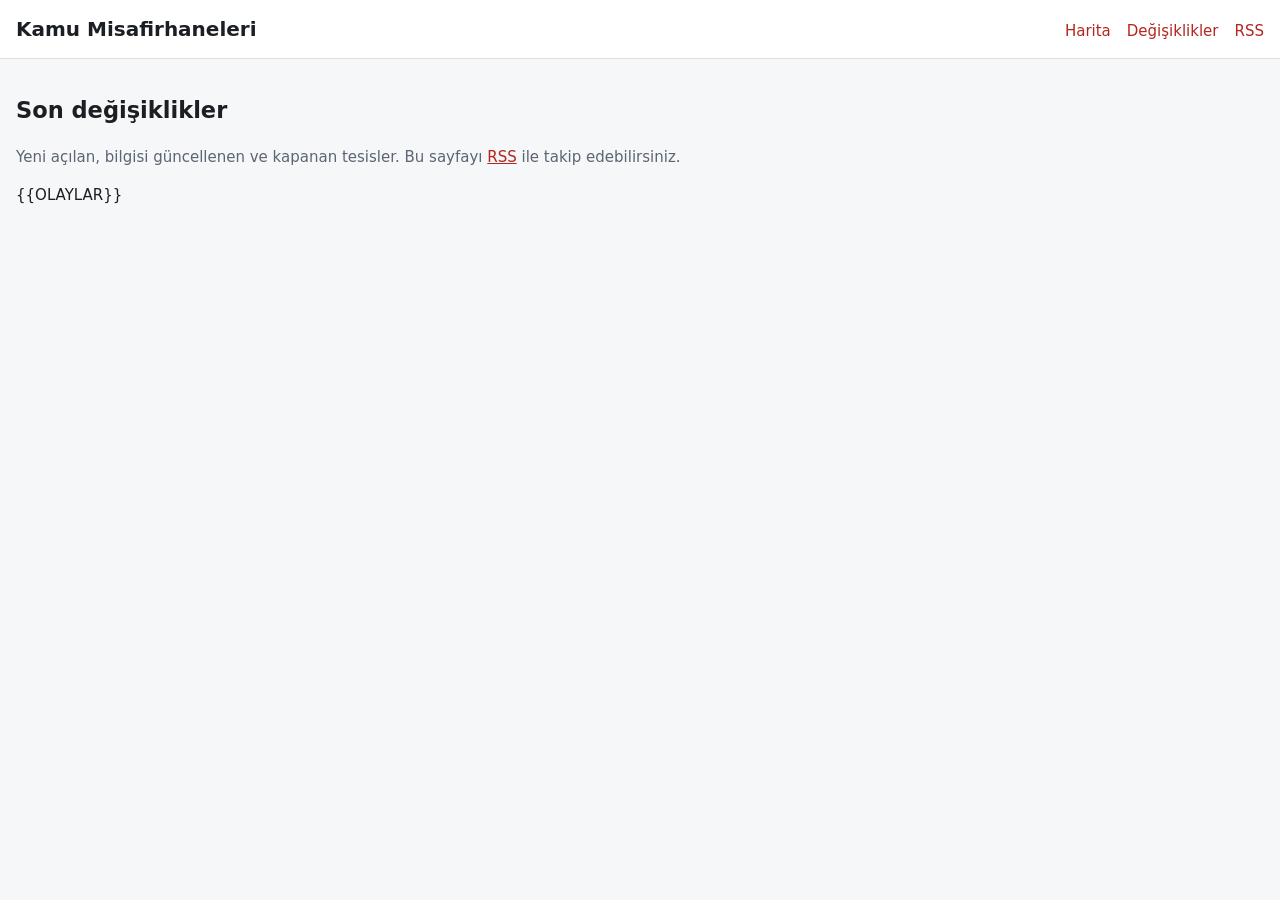
==== site/degisiklikler.html @ 1dfd4705 "Otomatik güncellenen site ve değişiklik yayını (1. aşama) Excel listesi ve MEB DHGM öğretmenevi list" ====
<!doctype html>
<html lang="tr">
<head>
<meta charset="utf-8">
<meta name="viewport" content="width=device-width,initial-scale=1">
<title>Değişiklikler – Kamu Misafirhaneleri</title>
<link rel="alternate" type="application/rss+xml" title="Değişiklikler" href="rss.xml">
<link rel="stylesheet" href="stil.css">
</head>
<body>
<header><div class="ic">
  <h1>Kamu Misafirhaneleri</h1>
  <nav><a href="./">Harita</a><a href="degisiklikler.html">Değişiklikler</a><a href="rss.xml">RSS</a></nav>
</div></header>
<main>
  <h2>Son değişiklikler</h2>
  <p class="soluk">Yeni açılan, bilgisi güncellenen ve kapanan tesisler. Bu sayfayı <a href="rss.xml">RSS</a> ile takip edebilirsiniz.</p>
{{OLAYLAR}}
</main>
</body>
</html>
---- site/stil.css ----
:root{--zemin:#f6f7f9;--kart:#fff;--metin:#1b1f24;--soluk:#5b6573;--cizgi:#dde1e6;--vurgu:#b3261e;--yeni:#1e7d3a;--guncel:#9a6700;--kapali:#b3261e;color-scheme:light}
@media (prefers-color-scheme:dark){:root{--zemin:#121417;--kart:#1b1e23;--metin:#e7e9ec;--soluk:#9aa3ad;--cizgi:#2c3138;--vurgu:#ff8a80;--yeni:#5fd17f;--guncel:#e3b341;--kapali:#ff8a80;color-scheme:dark}}
*{box-sizing:border-box}
body{margin:0;font:15px/1.5 system-ui,-apple-system,"Segoe UI",Roboto,sans-serif;background:var(--zemin);color:var(--metin)}
a{color:var(--vurgu)}
header{background:var(--kart);border-bottom:1px solid var(--cizgi);padding:14px 16px}
header .ic{max-width:1300px;margin:auto;display:flex;flex-wrap:wrap;gap:8px 24px;align-items:baseline;justify-content:space-between}
h1{font-size:20px;margin:0}
nav a{margin-left:16px;text-decoration:none;font-weight:500}
nav a:first-child{margin-left:0}
main{max-width:1300px;margin:auto;padding:16px}
.soluk{color:var(--soluk)}
.ozet{display:flex;flex-wrap:wrap;gap:12px;margin-bottom:12px}
.ozet div{background:var(--kart);border:1px solid var(--cizgi);border-radius:8px;padding:8px 14px}
.ozet b{font-size:20px;display:block}
.filtre{display:flex;flex-wrap:wrap;gap:8px;margin-bottom:12px}
.filtre input,.filtre select{font:inherit;padding:8px 10px;border:1px solid var(--cizgi);border-radius:6px;background:var(--kart);color:var(--metin);min-width:0;flex:1 1 180px}
.duzen{display:grid;grid-template-columns:minmax(0,3fr) minmax(0,2fr);gap:12px}
#harita{height:calc(100vh - 260px);min-height:420px;border-radius:8px;border:1px solid var(--cizgi)}
#liste{height:calc(100vh - 260px);min-height:420px;overflow:auto;background:var(--kart);border:1px solid var(--cizgi);border-radius:8px}
.tesis{padding:10px 14px;border-bottom:1px solid var(--cizgi);cursor:pointer}
.tesis:hover{background:var(--zemin)}
.tesis h3{font-size:15px;margin:0 0 2px}
.tesis p{margin:0;font-size:13px}
@media (max-width:800px){.duzen{grid-template-columns:1fr}#harita{height:55vh;min-height:300px}#liste{height:auto;max-height:70vh}nav a{margin-left:10px}}
.olay{background:var(--kart);border:1px solid var(--cizgi);border-radius:8px;padding:12px 16px;margin-bottom:10px}
.olay h3{margin:6px 0 2px;font-size:16px}.olay p{margin:0}
.olay-ust{display:flex;justify-content:space-between;gap:8px;flex-wrap:wrap;font-size:13px}
.rozet{font-weight:600}.rozet-yeni{color:var(--yeni)}.rozet-guncellendi{color:var(--guncel)}.rozet-kapandi{color:var(--kapali)}
.farklar{margin:6px 0 0;padding-left:18px;font-size:14px}del{color:var(--kapali)}ins{color:var(--yeni);text-decoration:none}
footer{max-width:1300px;margin:auto;padding:8px 16px 24px;font-size:13px;color:var(--soluk)}
.leaflet-popup-content{font:13px/1.45 system-ui,sans-serif}
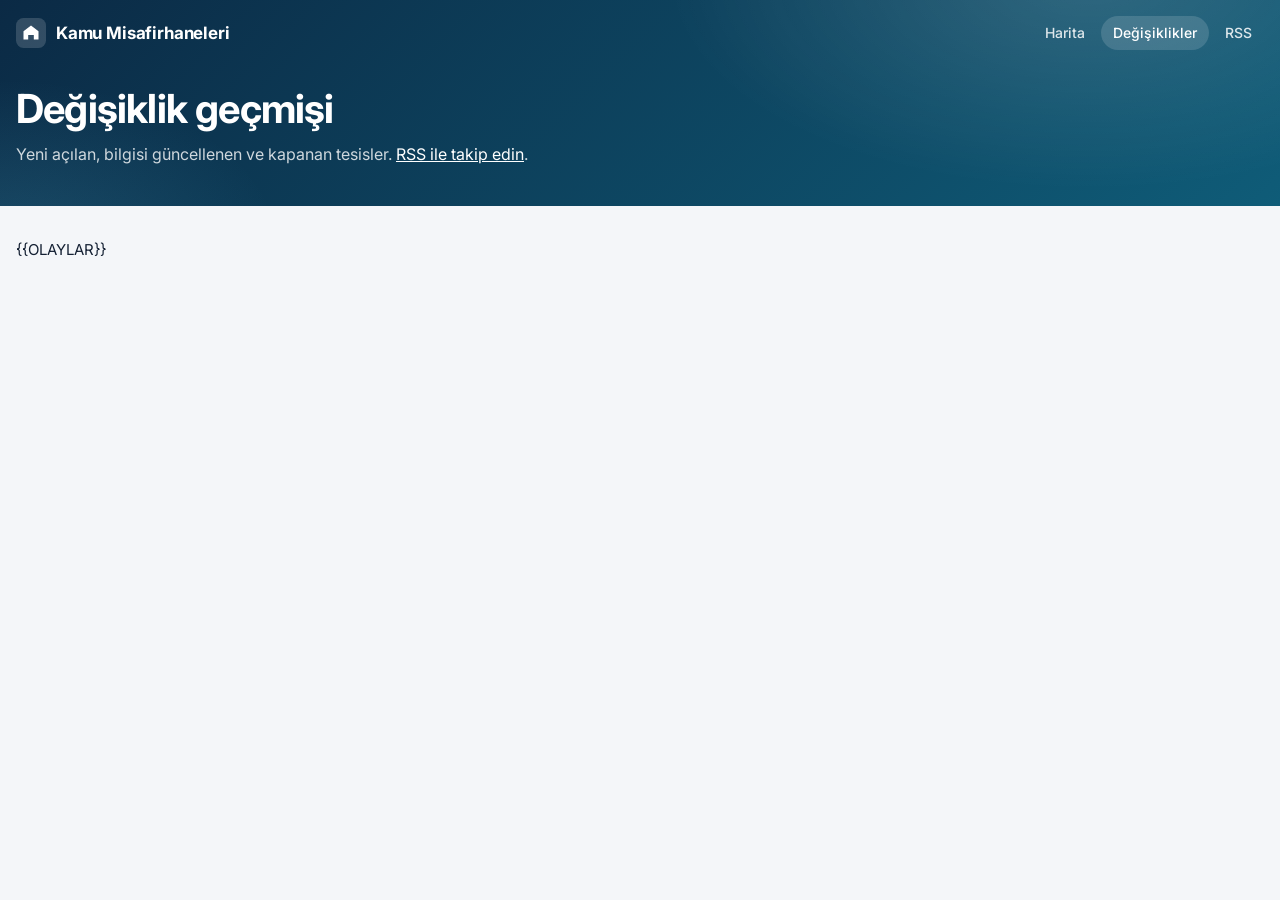
==== commit 73971457: "Site tasarımını yenile, MEB iç içe tablo ayrıştırmasını düzelt - Hero başlık, öne çıkan arama paneli" ====
--- a/site/degisiklikler.html
+++ b/site/degisiklikler.html
@@ -4,17 +4,29 @@
 <meta charset="utf-8">
 <meta name="viewport" content="width=device-width,initial-scale=1">
 <title>Değişiklikler – Kamu Misafirhaneleri</title>
+<meta name="theme-color" content="#0b2a45">
+<link rel="icon" href="data:image/svg+xml,%3Csvg xmlns='http://www.w3.org/2000/svg' viewBox='0 0 32 32'%3E%3Crect width='32' height='32' rx='8' fill='%230f5c78'/%3E%3Cpath d='M8 23V14l8-6 8 6v9h-5v-5h-6v5z' fill='%23fff'/%3E%3C/svg%3E">
 <link rel="alternate" type="application/rss+xml" title="Değişiklikler" href="rss.xml">
+<link rel="preconnect" href="https://fonts.googleapis.com">
+<link rel="preconnect" href="https://fonts.gstatic.com" crossorigin>
+<link rel="stylesheet" href="https://fonts.googleapis.com/css2?family=Inter:wght@400;500;600;700&display=swap">
 <link rel="stylesheet" href="stil.css">
 </head>
 <body>
-<header><div class="ic">
-  <h1>Kamu Misafirhaneleri</h1>
-  <nav><a href="./">Harita</a><a href="degisiklikler.html">Değişiklikler</a><a href="rss.xml">RSS</a></nav>
-</div></header>
-<main>
-  <h2>Son değişiklikler</h2>
-  <p class="soluk">Yeni açılan, bilgisi güncellenen ve kapanan tesisler. Bu sayfayı <a href="rss.xml">RSS</a> ile takip edebilirsiniz.</p>
+<header class="ust">
+  <div class="kap menu">
+    <a class="logo" href="./">
+      <svg viewBox="0 0 32 32" aria-hidden="true"><rect width="32" height="32" rx="8" fill="rgba(255,255,255,.16)"/><path d="M8 23V14l8-6 8 6v9h-5v-5h-6v5z" fill="#fff"/></svg>
+      Kamu Misafirhaneleri
+    </a>
+    <nav><a href="./">Harita</a><a href="degisiklikler.html" aria-current="page">Değişiklikler</a><a href="rss.xml">RSS</a></nav>
+  </div>
+  <div class="kap hero hero-kucuk">
+    <h1>Değişiklik geçmişi</h1>
+    <p>Yeni açılan, bilgisi güncellenen ve kapanan tesisler. <a href="rss.xml" style="color:#fff">RSS ile takip edin</a>.</p>
+  </div>
+</header>
+<main class="kap bolum">
 {{OLAYLAR}}
 </main>
 </body>
--- a/site/stil.css
+++ b/site/stil.css
@@ -1,32 +1,216 @@
-:root{--zemin:#f6f7f9;--kart:#fff;--metin:#1b1f24;--soluk:#5b6573;--cizgi:#dde1e6;--vurgu:#b3261e;--yeni:#1e7d3a;--guncel:#9a6700;--kapali:#b3261e;color-scheme:light}
-@media (prefers-color-scheme:dark){:root{--zemin:#121417;--kart:#1b1e23;--metin:#e7e9ec;--soluk:#9aa3ad;--cizgi:#2c3138;--vurgu:#ff8a80;--yeni:#5fd17f;--guncel:#e3b341;--kapali:#ff8a80;color-scheme:dark}}
-*{box-sizing:border-box}
-body{margin:0;font:15px/1.5 system-ui,-apple-system,"Segoe UI",Roboto,sans-serif;background:var(--zemin);color:var(--metin)}
-a{color:var(--vurgu)}
-header{background:var(--kart);border-bottom:1px solid var(--cizgi);padding:14px 16px}
-header .ic{max-width:1300px;margin:auto;display:flex;flex-wrap:wrap;gap:8px 24px;align-items:baseline;justify-content:space-between}
-h1{font-size:20px;margin:0}
-nav a{margin-left:16px;text-decoration:none;font-weight:500}
-nav a:first-child{margin-left:0}
-main{max-width:1300px;margin:auto;padding:16px}
-.soluk{color:var(--soluk)}
-.ozet{display:flex;flex-wrap:wrap;gap:12px;margin-bottom:12px}
-.ozet div{background:var(--kart);border:1px solid var(--cizgi);border-radius:8px;padding:8px 14px}
-.ozet b{font-size:20px;display:block}
-.filtre{display:flex;flex-wrap:wrap;gap:8px;margin-bottom:12px}
-.filtre input,.filtre select{font:inherit;padding:8px 10px;border:1px solid var(--cizgi);border-radius:6px;background:var(--kart);color:var(--metin);min-width:0;flex:1 1 180px}
-.duzen{display:grid;grid-template-columns:minmax(0,3fr) minmax(0,2fr);gap:12px}
-#harita{height:calc(100vh - 260px);min-height:420px;border-radius:8px;border:1px solid var(--cizgi)}
-#liste{height:calc(100vh - 260px);min-height:420px;overflow:auto;background:var(--kart);border:1px solid var(--cizgi);border-radius:8px}
-.tesis{padding:10px 14px;border-bottom:1px solid var(--cizgi);cursor:pointer}
-.tesis:hover{background:var(--zemin)}
-.tesis h3{font-size:15px;margin:0 0 2px}
-.tesis p{margin:0;font-size:13px}
-@media (max-width:800px){.duzen{grid-template-columns:1fr}#harita{height:55vh;min-height:300px}#liste{height:auto;max-height:70vh}nav a{margin-left:10px}}
-.olay{background:var(--kart);border:1px solid var(--cizgi);border-radius:8px;padding:12px 16px;margin-bottom:10px}
-.olay h3{margin:6px 0 2px;font-size:16px}.olay p{margin:0}
-.olay-ust{display:flex;justify-content:space-between;gap:8px;flex-wrap:wrap;font-size:13px}
-.rozet{font-weight:600}.rozet-yeni{color:var(--yeni)}.rozet-guncellendi{color:var(--guncel)}.rozet-kapandi{color:var(--kapali)}
-.farklar{margin:6px 0 0;padding-left:18px;font-size:14px}del{color:var(--kapali)}ins{color:var(--yeni);text-decoration:none}
-footer{max-width:1300px;margin:auto;padding:8px 16px 24px;font-size:13px;color:var(--soluk)}
-.leaflet-popup-content{font:13px/1.45 system-ui,sans-serif}
+:root {
+  --zemin: #f4f6f9;
+  --kart: #ffffff;
+  --metin: #142033;
+  --soluk: #5d6b80;
+  --cizgi: #e3e8ef;
+  --vurgu: #0f5c78;
+  --vurgu-acik: #e3f1f6;
+  --hero-1: #0b2a45;
+  --hero-2: #0f5c78;
+  --yeni: #15803d;
+  --guncel: #b45309;
+  --kapali: #c2410c;
+  --golge: 0 1px 2px rgba(16, 32, 51, .06), 0 4px 16px rgba(16, 32, 51, .06);
+  --yaricap: 14px;
+  color-scheme: light;
+}
+@media (prefers-color-scheme: dark) {
+  :root {
+    --zemin: #0d1219;
+    --kart: #151c26;
+    --metin: #e6ebf2;
+    --soluk: #93a1b5;
+    --cizgi: #243041;
+    --vurgu: #5cc3e4;
+    --vurgu-acik: #13303d;
+    --hero-1: #08131f;
+    --hero-2: #0c3a4d;
+    --yeni: #4ade80;
+    --guncel: #fbbf24;
+    --kapali: #fb923c;
+    --golge: 0 1px 2px rgba(0, 0, 0, .3), 0 4px 16px rgba(0, 0, 0, .25);
+    color-scheme: dark;
+  }
+}
+
+* { box-sizing: border-box; }
+html { -webkit-text-size-adjust: 100%; }
+body {
+  margin: 0;
+  font: 15px/1.55 "Inter", system-ui, -apple-system, "Segoe UI", Roboto, sans-serif;
+  background: var(--zemin);
+  color: var(--metin);
+}
+a { color: var(--vurgu); }
+.kap { max-width: 1320px; margin: 0 auto; padding: 0 16px; }
+.soluk { color: var(--soluk); }
+
+/* Üst şerit */
+.ust {
+  background: linear-gradient(135deg, var(--hero-1), var(--hero-2));
+  color: #fff;
+  position: relative;
+  overflow: hidden;
+}
+.ust::after {
+  content: "";
+  position: absolute; inset: 0;
+  background: radial-gradient(600px 300px at 85% -10%, rgba(255,255,255,.14), transparent 70%),
+              radial-gradient(400px 240px at 0% 120%, rgba(92,195,228,.18), transparent 70%);
+  pointer-events: none;
+}
+.ust > * { position: relative; z-index: 1; }
+.menu { display: flex; align-items: center; justify-content: space-between; gap: 16px; padding-top: 16px; padding-bottom: 16px; }
+.logo { display: flex; align-items: center; gap: 10px; color: #fff; text-decoration: none; font-weight: 700; font-size: 17px; letter-spacing: -.01em; }
+.logo svg { width: 30px; height: 30px; flex: none; }
+.menu nav { display: flex; gap: 4px; flex-wrap: wrap; }
+.menu nav a {
+  color: rgba(255,255,255,.85); text-decoration: none; font-weight: 500; font-size: 14px;
+  padding: 6px 12px; border-radius: 999px;
+}
+.menu nav a:hover, .menu nav a[aria-current] { background: rgba(255,255,255,.14); color: #fff; }
+
+.hero { padding-top: 20px; padding-bottom: 92px; }
+.hero h1 { font-size: clamp(26px, 4vw, 40px); line-height: 1.15; margin: 0 0 10px; letter-spacing: -.02em; max-width: 760px; }
+.hero p { margin: 0; max-width: 640px; color: rgba(255,255,255,.8); font-size: 16px; }
+.hero-kucuk { padding-bottom: 40px; }
+
+/* Arama kutusu (hero'nun üstüne biner) */
+.panel {
+  margin-top: -64px;
+  background: var(--kart);
+  border: 1px solid var(--cizgi);
+  border-radius: var(--yaricap);
+  box-shadow: var(--golge);
+  padding: 16px;
+  position: relative; z-index: 2;
+}
+.arama { display: flex; gap: 10px; flex-wrap: wrap; }
+.arama label { position: relative; flex: 3 1 260px; }
+.arama label svg { position: absolute; left: 12px; top: 50%; transform: translateY(-50%); width: 18px; height: 18px; color: var(--soluk); }
+.arama input, .arama select {
+  font: inherit; width: 100%;
+  padding: 11px 12px; border: 1px solid var(--cizgi); border-radius: 10px;
+  background: var(--zemin); color: var(--metin);
+}
+.arama input { padding-left: 38px; }
+.arama select { flex: 1 1 180px; width: auto; }
+.arama input:focus, .arama select:focus { outline: 2px solid var(--vurgu); outline-offset: 1px; border-color: transparent; }
+
+.cipler { display: flex; gap: 8px; flex-wrap: wrap; margin-top: 12px; }
+.cip {
+  display: inline-flex; align-items: center; gap: 7px;
+  font: inherit; font-size: 13px; font-weight: 500;
+  padding: 6px 12px; border-radius: 999px;
+  border: 1px solid var(--cizgi); background: var(--kart); color: var(--metin); cursor: pointer;
+}
+.cip i { width: 9px; height: 9px; border-radius: 50%; background: var(--renk); flex: none; }
+.cip b { font-weight: 600; color: var(--soluk); }
+.cip[aria-pressed="true"] { background: var(--renk); border-color: var(--renk); color: #fff; }
+.cip[aria-pressed="true"] i { background: #fff; }
+.cip[aria-pressed="true"] b { color: rgba(255,255,255,.85); }
+
+/* İstatistik */
+.istat { display: grid; grid-template-columns: repeat(4, minmax(0, 1fr)); gap: 12px; margin: 16px 0; }
+.istat div { background: var(--kart); border: 1px solid var(--cizgi); border-radius: var(--yaricap); padding: 12px 16px; }
+.istat b { display: block; font-size: 24px; letter-spacing: -.02em; line-height: 1.2; }
+.istat span { font-size: 13px; color: var(--soluk); }
+
+/* Harita + liste */
+.sekme { display: none; }
+.duzen { display: grid; grid-template-columns: minmax(0, 1fr) 400px; gap: 16px; }
+.harita-kap, .liste-kap {
+  background: var(--kart); border: 1px solid var(--cizgi); border-radius: var(--yaricap);
+  box-shadow: var(--golge); overflow: hidden;
+  height: calc(100vh - 140px); min-height: 520px; max-height: 860px;
+}
+#harita { width: 100%; height: 100%; background: var(--zemin); }
+.liste-kap { display: flex; flex-direction: column; }
+.liste-ust { padding: 12px 16px; border-bottom: 1px solid var(--cizgi); font-size: 13px; color: var(--soluk); display: flex; justify-content: space-between; }
+#liste { overflow: auto; flex: 1; }
+.tesis {
+  display: block; width: 100%; text-align: left; font: inherit; color: inherit; background: none; border: 0;
+  padding: 14px 16px 14px 20px; border-bottom: 1px solid var(--cizgi); cursor: pointer; position: relative;
+}
+.tesis::before { content: ""; position: absolute; left: 0; top: 14px; bottom: 14px; width: 4px; border-radius: 0 4px 4px 0; background: var(--renk); }
+.tesis:hover, .tesis:focus-visible { background: var(--vurgu-acik); outline: none; }
+.tesis h3 { font-size: 15px; margin: 0 0 3px; line-height: 1.35; }
+.tesis .yer { font-size: 13px; color: var(--soluk); margin: 0; }
+.tesis .alt { display: flex; gap: 8px; flex-wrap: wrap; margin-top: 8px; align-items: center; }
+.etiket { font-size: 12px; font-weight: 500; padding: 2px 8px; border-radius: 6px; background: var(--zemin); color: var(--soluk); }
+.tel { font-size: 13px; font-weight: 600; color: var(--vurgu); text-decoration: none; display: inline-flex; gap: 5px; align-items: center; }
+.tel svg { width: 14px; height: 14px; }
+.bos { padding: 40px 20px; text-align: center; color: var(--soluk); }
+
+/* Son değişiklikler kutusu */
+.bolum { margin: 32px 0; }
+.bolum-baslik { display: flex; align-items: baseline; justify-content: space-between; gap: 12px; margin-bottom: 12px; }
+.bolum-baslik h2 { margin: 0; font-size: 20px; letter-spacing: -.01em; }
+
+/* Değişiklik zaman çizelgesi */
+.zaman { position: relative; padding-left: 28px; }
+.zaman::before { content: ""; position: absolute; left: 8px; top: 6px; bottom: 6px; width: 2px; background: var(--cizgi); }
+.olay {
+  position: relative; background: var(--kart); border: 1px solid var(--cizgi); border-radius: var(--yaricap);
+  padding: 14px 18px; margin-bottom: 12px; box-shadow: var(--golge);
+}
+.olay::before {
+  content: ""; position: absolute; left: -26px; top: 18px; width: 12px; height: 12px; border-radius: 50%;
+  background: var(--kart); border: 3px solid var(--renk);
+}
+.olay-yeni { --renk: var(--yeni); }
+.olay-guncellendi { --renk: var(--guncel); }
+.olay-kapandi { --renk: var(--kapali); }
+.olay h3 { margin: 6px 0 2px; font-size: 16px; }
+.olay p { margin: 0; font-size: 14px; }
+.olay-ust { display: flex; justify-content: space-between; gap: 8px; flex-wrap: wrap; font-size: 13px; color: var(--soluk); }
+.rozet { font-weight: 600; font-size: 12px; padding: 2px 9px; border-radius: 999px; color: var(--renk); background: color-mix(in srgb, var(--renk) 12%, transparent); }
+.farklar { margin: 8px 0 0; padding: 0; list-style: none; font-size: 14px; display: grid; gap: 4px; }
+del { color: var(--kapali); }
+ins { color: var(--yeni); text-decoration: none; font-weight: 500; }
+.bos-kart { background: var(--kart); border: 1px dashed var(--cizgi); border-radius: var(--yaricap); padding: 28px; text-align: center; color: var(--soluk); }
+
+/* Alt bilgi */
+.alt-bilgi { border-top: 1px solid var(--cizgi); margin-top: 40px; padding: 28px 0 40px; font-size: 13px; color: var(--soluk); }
+.alt-bilgi .kap { display: grid; grid-template-columns: 2fr 1fr; gap: 24px; }
+.alt-bilgi h4 { margin: 0 0 8px; font-size: 13px; color: var(--metin); }
+.alt-bilgi ul { list-style: none; margin: 0; padding: 0; display: grid; gap: 4px; }
+.alt-bilgi p { margin: 0 0 8px; }
+
+/* Harita işaretleri */
+.isaret {
+  width: 26px; height: 26px; border-radius: 50% 50% 50% 0; transform: rotate(-45deg);
+  background: var(--renk); border: 2px solid #fff; box-shadow: 0 2px 6px rgba(0,0,0,.35);
+}
+.isaret::after { content: ""; position: absolute; left: 50%; top: 50%; width: 8px; height: 8px; margin: -4px 0 0 -4px; border-radius: 50%; background: #fff; }
+.kume {
+  display: grid; place-items: center; border-radius: 50%; color: #fff; font-weight: 700; font-size: 13px;
+  background: var(--vurgu); box-shadow: 0 0 0 6px color-mix(in srgb, var(--vurgu) 28%, transparent), 0 2px 8px rgba(0,0,0,.3);
+}
+.leaflet-container { font: inherit; }
+.leaflet-popup-content-wrapper { border-radius: 12px; background: var(--kart); color: var(--metin); box-shadow: var(--golge); }
+.leaflet-popup-tip { background: var(--kart); }
+.leaflet-popup-content { margin: 14px 16px; font-size: 13px; line-height: 1.5; min-width: 220px; }
+.leaflet-popup-content h3 { margin: 0 0 4px; font-size: 15px; }
+.leaflet-popup-content .bakanlik { display: inline-flex; align-items: center; gap: 6px; font-weight: 500; margin-bottom: 6px; }
+.leaflet-popup-content .bakanlik i { width: 8px; height: 8px; border-radius: 50%; background: var(--renk); }
+.leaflet-popup-content p { margin: 2px 0; }
+.leaflet-popup-content .not { font-size: 12px; color: var(--soluk); margin-top: 6px; }
+.leaflet-control-zoom a { background: var(--kart) !important; color: var(--metin) !important; border-color: var(--cizgi) !important; }
+.leaflet-control-attribution { background: color-mix(in srgb, var(--kart) 85%, transparent) !important; color: var(--soluk) !important; }
+.leaflet-control-attribution a { color: var(--vurgu) !important; }
+
+/* Mobil */
+@media (max-width: 900px) {
+  .duzen { grid-template-columns: 1fr; }
+  .istat { grid-template-columns: repeat(2, minmax(0, 1fr)); }
+  .sekme { display: flex; gap: 4px; padding: 4px; background: var(--kart); border: 1px solid var(--cizgi); border-radius: 12px; margin-bottom: 12px; }
+  .sekme button { flex: 1; font: inherit; font-weight: 600; font-size: 14px; padding: 9px; border: 0; border-radius: 9px; background: none; color: var(--soluk); cursor: pointer; }
+  .sekme button[aria-selected="true"] { background: var(--vurgu); color: #fff; }
+  .harita-kap, .liste-kap { height: 68vh; min-height: 420px; }
+  .duzen[data-gorunum="harita"] .liste-kap, .duzen[data-gorunum="liste"] .harita-kap { display: none; }
+  .alt-bilgi .kap { grid-template-columns: 1fr; }
+  .menu { flex-wrap: wrap; }
+  .hero { padding-bottom: 84px; }
+}
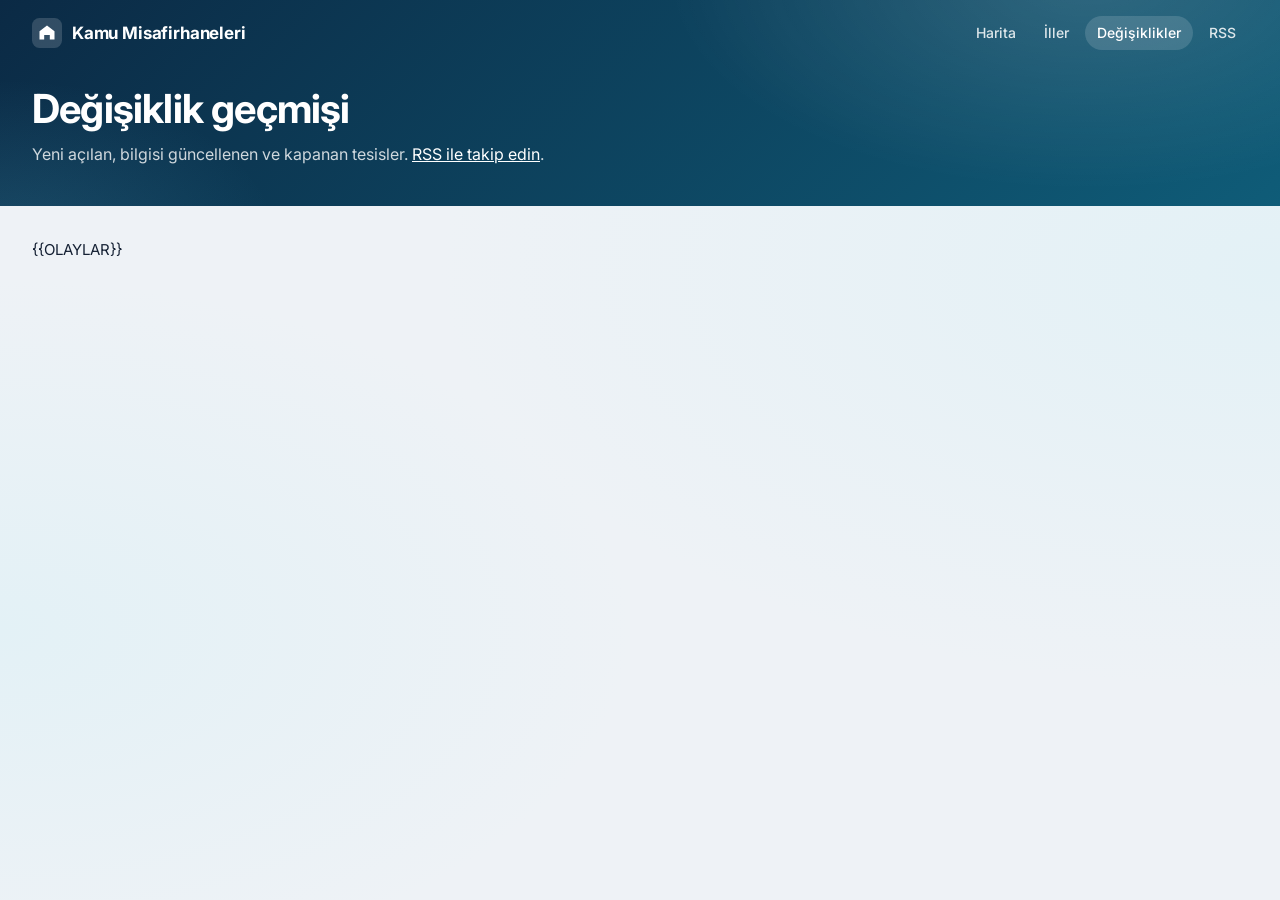
==== commit fcaca487: "Tesis ve il sayfaları, yakınımdakiler, ziyaretçi bildirimleri, PWA - Her tesise ayrı sayfa: telefon," ====
--- a/site/degisiklikler.html
+++ b/site/degisiklikler.html
@@ -5,7 +5,8 @@
 <meta name="viewport" content="width=device-width,initial-scale=1">
 <title>Değişiklikler – Kamu Misafirhaneleri</title>
 <meta name="theme-color" content="#0b2a45">
-<link rel="icon" href="data:image/svg+xml,%3Csvg xmlns='http://www.w3.org/2000/svg' viewBox='0 0 32 32'%3E%3Crect width='32' height='32' rx='8' fill='%230f5c78'/%3E%3Cpath d='M8 23V14l8-6 8 6v9h-5v-5h-6v5z' fill='%23fff'/%3E%3C/svg%3E">
+<link rel="icon" href="simge.svg" type="image/svg+xml">
+<link rel="manifest" href="manifest.webmanifest">
 <link rel="alternate" type="application/rss+xml" title="Değişiklikler" href="rss.xml">
 <link rel="preconnect" href="https://fonts.googleapis.com">
 <link rel="preconnect" href="https://fonts.gstatic.com" crossorigin>
@@ -19,7 +20,7 @@
       <svg viewBox="0 0 32 32" aria-hidden="true"><rect width="32" height="32" rx="8" fill="rgba(255,255,255,.16)"/><path d="M8 23V14l8-6 8 6v9h-5v-5h-6v5z" fill="#fff"/></svg>
       Kamu Misafirhaneleri
     </a>
-    <nav><a href="./">Harita</a><a href="degisiklikler.html" aria-current="page">Değişiklikler</a><a href="rss.xml">RSS</a></nav>
+    <nav><a href="./">Harita</a><a href="iller.html">İller</a><a href="degisiklikler.html" aria-current="page">Değişiklikler</a><a href="rss.xml">RSS</a></nav>
   </div>
   <div class="kap hero hero-kucuk">
     <h1>Değişiklik geçmişi</h1>
--- a/site/stil.css
+++ b/site/stil.css
@@ -1,5 +1,5 @@
 :root {
-  --zemin: #f4f6f9;
+  --zemin: #eef2f6;
   --kart: #ffffff;
   --metin: #142033;
   --soluk: #5d6b80;
@@ -39,11 +39,16 @@
 body {
   margin: 0;
   font: 15px/1.55 "Inter", system-ui, -apple-system, "Segoe UI", Roboto, sans-serif;
-  background: var(--zemin);
+  background:
+    radial-gradient(1200px 600px at 100% 30%, var(--vurgu-acik), transparent 70%),
+    radial-gradient(900px 500px at 0% 70%, var(--vurgu-acik), transparent 70%),
+    var(--zemin);
+  background-attachment: fixed;
   color: var(--metin);
+  min-height: 100vh;
 }
 a { color: var(--vurgu); }
-.kap { max-width: 1320px; margin: 0 auto; padding: 0 16px; }
+.kap { max-width: 1840px; margin: 0 auto; padding: 0 clamp(16px, 2.5vw, 40px); }
 .soluk { color: var(--soluk); }
 
 /* Üst şerit */
@@ -119,7 +124,7 @@
 
 /* Harita + liste */
 .sekme { display: none; }
-.duzen { display: grid; grid-template-columns: minmax(0, 1fr) 400px; gap: 16px; }
+.duzen { display: grid; grid-template-columns: minmax(0, 1fr) clamp(360px, 26vw, 460px); gap: 16px; }
 .harita-kap, .liste-kap {
   background: var(--kart); border: 1px solid var(--cizgi); border-radius: var(--yaricap);
   box-shadow: var(--golge); overflow: hidden;
@@ -172,7 +177,7 @@
 .bos-kart { background: var(--kart); border: 1px dashed var(--cizgi); border-radius: var(--yaricap); padding: 28px; text-align: center; color: var(--soluk); }
 
 /* Alt bilgi */
-.alt-bilgi { border-top: 1px solid var(--cizgi); margin-top: 40px; padding: 28px 0 40px; font-size: 13px; color: var(--soluk); }
+.alt-bilgi { border-top: 1px solid var(--cizgi); background: var(--kart); margin-top: 40px; padding: 28px 0 40px; font-size: 13px; color: var(--soluk); }
 .alt-bilgi .kap { display: grid; grid-template-columns: 2fr 1fr; gap: 24px; }
 .alt-bilgi h4 { margin: 0 0 8px; font-size: 13px; color: var(--metin); }
 .alt-bilgi ul { list-style: none; margin: 0; padding: 0; display: grid; gap: 4px; }
@@ -201,6 +206,69 @@
 .leaflet-control-attribution { background: color-mix(in srgb, var(--kart) 85%, transparent) !important; color: var(--soluk) !important; }
 .leaflet-control-attribution a { color: var(--vurgu) !important; }
 
+/* Düğmeler */
+.dugme {
+  display: inline-flex; align-items: center; justify-content: center; gap: 7px;
+  font: inherit; font-size: 14px; font-weight: 600; text-decoration: none; white-space: nowrap;
+  padding: 10px 16px; border-radius: 10px; cursor: pointer;
+  border: 1px solid var(--cizgi); background: var(--kart); color: var(--metin);
+}
+.dugme svg { width: 17px; height: 17px; flex: none; }
+.dugme:hover { border-color: var(--vurgu); color: var(--vurgu); }
+.dugme.ana { background: var(--vurgu); border-color: var(--vurgu); color: #fff; }
+.dugme.ana:hover { filter: brightness(1.1); color: #fff; }
+.dugme[aria-pressed="true"] { background: var(--metin); border-color: var(--metin); color: var(--kart); }
+.arama .dugme { flex: 0 0 auto; }
+.yakin-durum { margin: 10px 0 0; font-size: 13px; color: var(--soluk); }
+
+/* Liste ekleri */
+.tesis { cursor: pointer; }
+a.tesis { text-decoration: none; }
+.mesafe { float: right; margin-left: 8px; font-size: 12px; font-weight: 700; color: var(--vurgu); background: var(--vurgu-acik); padding: 2px 8px; border-radius: 999px; }
+.detay-link { margin-left: auto; font-size: 13px; font-weight: 600; text-decoration: none; }
+.popup-eylem { margin-top: 8px !important; padding-top: 8px; border-top: 1px solid var(--cizgi); }
+.popup-eylem a { font-weight: 600; text-decoration: none; }
+
+.tel-yok { font-size: 12px; color: var(--soluk); font-style: italic; }
+
+/* Alt sayfalar */
+.iz { font-size: 13px; color: var(--soluk); margin-bottom: 16px; }
+.iz a { text-decoration: none; }
+.kart { background: var(--kart); border: 1px solid var(--cizgi); border-radius: var(--yaricap); box-shadow: var(--golge); padding: 20px; margin-bottom: 16px; }
+.kart h2 { font-size: 17px; margin: 0 0 10px; }
+.kart p { margin: 0 0 8px; }
+.detay > div { min-width: 0; }
+.kart a { overflow-wrap: anywhere; }
+.detay { display: grid; grid-template-columns: minmax(0, 1.4fr) minmax(0, 1fr); gap: 16px; align-items: start; }
+.detay > div:last-child { position: sticky; top: 16px; }
+.bakanlik-rozet { display: inline-flex; align-items: center; gap: 7px; font-size: 13px; font-weight: 600; padding: 4px 12px; border-radius: 999px; color: var(--renk); background: color-mix(in srgb, var(--renk) 12%, transparent); }
+.bakanlik-rozet i { width: 8px; height: 8px; border-radius: 50%; background: var(--renk); }
+.bilgi { margin: 16px 0; display: grid; gap: 12px; }
+.bilgi div { display: grid; grid-template-columns: 120px minmax(0, 1fr); gap: 12px; }
+.bilgi dt { color: var(--soluk); font-size: 13px; padding-top: 2px; }
+.bilgi dd { margin: 0; font-weight: 500; }
+.bilgi .tel { font-size: 15px; }
+.eylemler { display: flex; flex-wrap: wrap; gap: 8px; padding-top: 16px; border-top: 1px solid var(--cizgi); }
+.mini-harita-kap { padding: 0; overflow: hidden; }
+#mini-harita { height: 420px; background: var(--zemin); }
+.mini-harita-kap .not { padding: 10px 16px; margin: 0; font-size: 12px; color: var(--soluk); }
+.bildir { margin-top: 12px !important; padding-top: 12px; border-top: 1px solid var(--cizgi); font-size: 14px; }
+.kart .zaman .olay { box-shadow: none; }
+.ozet-satir { display: flex; flex-wrap: wrap; gap: 8px; margin-bottom: 16px; }
+.ilce { padding: 0; overflow: hidden; }
+.ilce h2 { padding: 14px 16px; margin: 0; border-bottom: 1px solid var(--cizgi); font-size: 15px; }
+.ilce .tesis:last-child { border-bottom: 0; }
+.panel-duz { margin-top: 0; margin-bottom: 16px; }
+.il-izgara { display: grid; grid-template-columns: repeat(auto-fill, minmax(190px, 1fr)); gap: 10px; }
+.il-kart {
+  position: relative; overflow: hidden; display: grid; gap: 2px; text-decoration: none; color: var(--metin);
+  background: var(--kart); border: 1px solid var(--cizgi); border-radius: 12px; padding: 14px 16px 18px;
+}
+.il-kart:hover { border-color: var(--vurgu); }
+.il-kart span { font-size: 13px; color: var(--soluk); }
+.il-kart i { position: absolute; left: 0; bottom: 0; height: 4px; background: var(--vurgu); border-radius: 0 4px 0 0; }
+.il-kart[hidden] { display: none; }
+
 /* Mobil */
 @media (max-width: 900px) {
   .duzen { grid-template-columns: 1fr; }
@@ -211,6 +279,12 @@
   .harita-kap, .liste-kap { height: 68vh; min-height: 420px; }
   .duzen[data-gorunum="harita"] .liste-kap, .duzen[data-gorunum="liste"] .harita-kap { display: none; }
   .alt-bilgi .kap { grid-template-columns: 1fr; }
+  .detay { grid-template-columns: 1fr; }
+  .detay > div:last-child { position: static; order: -1; }
+  #mini-harita { height: 260px; }
+  .bilgi div { grid-template-columns: 1fr; gap: 2px; }
+  .arama .dugme { flex: 1 1 100%; }
+  .eylemler .dugme { flex: 1 1 calc(50% - 8px); }
   .menu { flex-wrap: wrap; }
   .hero { padding-bottom: 84px; }
 }
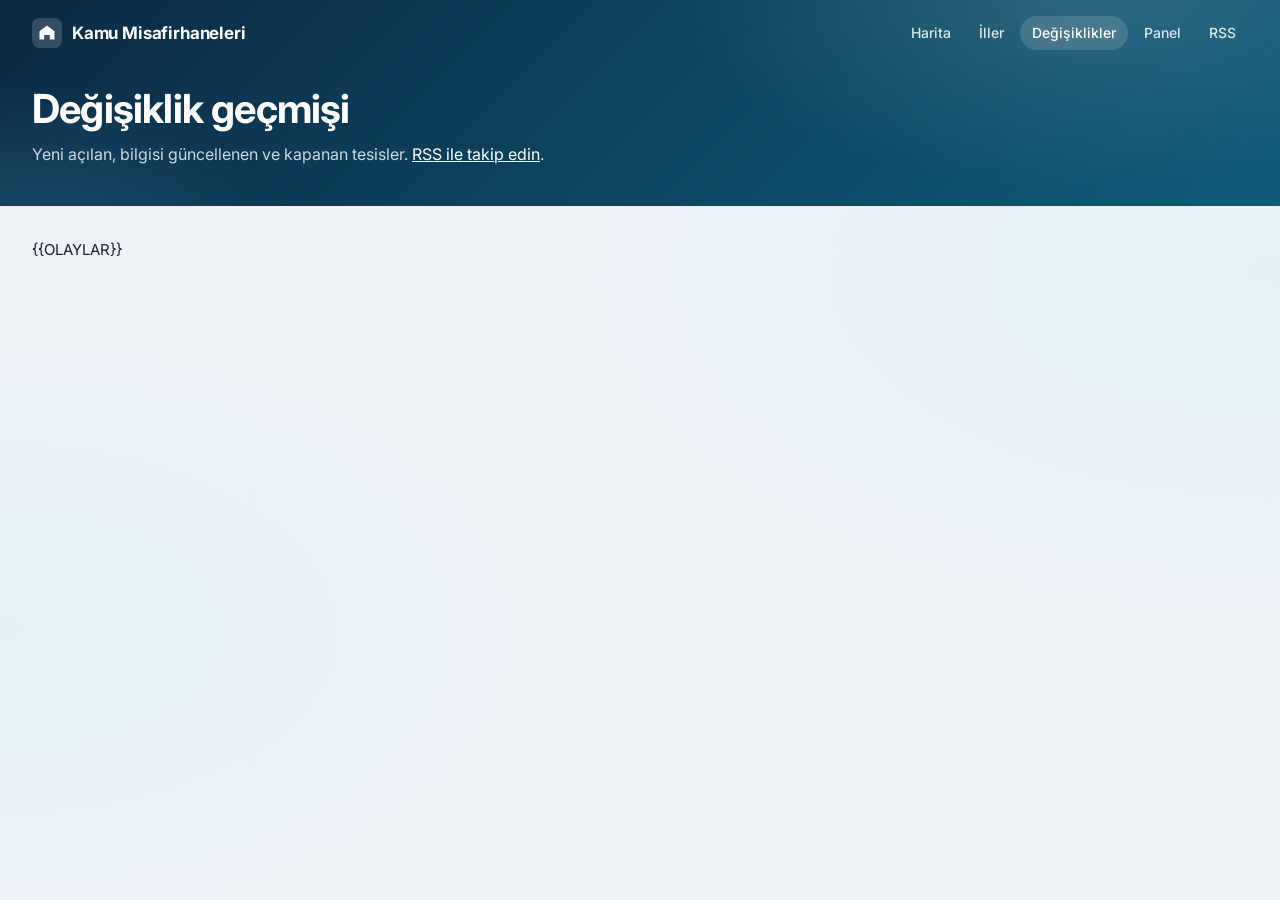
==== commit d736a7f2: "Yönetim paneli ve yazdırılabilir yönetim raporu - Özet göstergeler: tesis sayısı, il kapsamı, son 30" ====
--- a/site/degisiklikler.html
+++ b/site/degisiklikler.html
@@ -20,7 +20,7 @@
       <svg viewBox="0 0 32 32" aria-hidden="true"><rect width="32" height="32" rx="8" fill="rgba(255,255,255,.16)"/><path d="M8 23V14l8-6 8 6v9h-5v-5h-6v5z" fill="#fff"/></svg>
       Kamu Misafirhaneleri
     </a>
-    <nav><a href="./">Harita</a><a href="iller.html">İller</a><a href="degisiklikler.html" aria-current="page">Değişiklikler</a><a href="rss.xml">RSS</a></nav>
+    <nav><a href="./">Harita</a><a href="iller.html">İller</a><a href="degisiklikler.html" aria-current="page">Değişiklikler</a><a href="yonetim.html">Panel</a><a href="rss.xml">RSS</a></nav>
   </div>
   <div class="kap hero hero-kucuk">
     <h1>Değişiklik geçmişi</h1>
--- a/site/stil.css
+++ b/site/stil.css
@@ -11,6 +11,9 @@
   --yeni: #15803d;
   --guncel: #b45309;
   --kapali: #c2410c;
+  --g-yeni: #15803d;
+  --g-guncel: #d97706;
+  --g-kapali: #9f1239;
   --golge: 0 1px 2px rgba(16, 32, 51, .06), 0 4px 16px rgba(16, 32, 51, .06);
   --yaricap: 14px;
   color-scheme: light;
@@ -29,6 +32,9 @@
     --yeni: #4ade80;
     --guncel: #fbbf24;
     --kapali: #fb923c;
+    --g-yeni: #16a34a;
+    --g-guncel: #d97706;
+    --g-kapali: #e11d48;
     --golge: 0 1px 2px rgba(0, 0, 0, .3), 0 4px 16px rgba(0, 0, 0, .25);
     color-scheme: dark;
   }
@@ -269,6 +275,101 @@
 .il-kart i { position: absolute; left: 0; bottom: 0; height: 4px; background: var(--vurgu); border-radius: 0 4px 0 0; }
 .il-kart[hidden] { display: none; }
 
+/* Yönetim paneli */
+.panel-arac { display: flex; justify-content: space-between; align-items: center; gap: 12px; flex-wrap: wrap; margin-bottom: 16px; }
+.panel-arac p { margin: 0; font-size: 13px; }
+.rapor-baslik { display: none; }
+.gostergeler { display: grid; grid-template-columns: repeat(4, minmax(0, 1fr)); gap: 12px; margin-bottom: 16px; }
+.gosterge { background: var(--kart); border: 1px solid var(--cizgi); border-radius: var(--yaricap); box-shadow: var(--golge); padding: 18px 20px; display: grid; gap: 2px; }
+.gosterge b { font-size: 34px; line-height: 1.1; letter-spacing: -.03em; }
+.gosterge span { font-weight: 600; }
+.gosterge small { color: var(--soluk); font-size: 12px; }
+.panel-izgara { display: grid; grid-template-columns: repeat(2, minmax(0, 1fr)); gap: 16px; align-items: start; }
+.panel-izgara .kart { margin: 0; }
+.yigin-sutun { display: grid; gap: 16px; align-content: start; }
+.panel-izgara .genis { grid-column: 1 / -1; }
+.cubuklar { display: grid; gap: 6px; }
+.cubuk { display: grid; grid-template-columns: 130px minmax(0, 1fr) 44px; gap: 10px; align-items: center; font-size: 13px; position: relative; padding: 2px 0; }
+.cubuk-ad { overflow: hidden; text-overflow: ellipsis; white-space: nowrap; }
+.cubuk-ad a { color: var(--metin); text-decoration: none; }
+.cubuk-ad a:hover { color: var(--vurgu); text-decoration: underline; }
+.cubuk-iz { height: 14px; }
+.cubuk-iz i { display: block; height: 100%; background: var(--vurgu); border-radius: 0 4px 4px 0; }
+.cubuk-deger { text-align: right; font-weight: 600; font-variant-numeric: tabular-nums; }
+.cubuk:hover .cubuk-iz i { filter: brightness(1.15); }
+[data-ipucu] { position: relative; }
+[data-ipucu]:hover::after {
+  content: attr(data-ipucu); position: absolute; left: 50%; bottom: calc(100% + 6px); transform: translateX(-50%); z-index: 5;
+  background: var(--metin); color: var(--kart); font-size: 12px; font-weight: 500; padding: 6px 10px; border-radius: 8px; white-space: nowrap; pointer-events: none;
+}
+details { margin-top: 12px; font-size: 13px; }
+summary { cursor: pointer; color: var(--vurgu); font-weight: 600; }
+.tablo { width: 100%; border-collapse: collapse; font-size: 13px; margin-top: 8px; }
+.tablo th { text-align: left; font-weight: 600; color: var(--soluk); border-bottom: 1px solid var(--cizgi); padding: 8px 6px; }
+.tablo td { border-bottom: 1px solid var(--cizgi); padding: 8px 6px; vertical-align: middle; }
+.tablo .sag { text-align: right; font-variant-numeric: tabular-nums; }
+.not-alt { font-size: 12px; margin-top: 12px !important; }
+.kaliteler { display: grid; gap: 14px; }
+.kalite-ust { display: flex; justify-content: space-between; align-items: center; font-size: 14px; }
+.kalite p { margin: 4px 0 0; font-size: 12px; }
+.olcer { height: 8px; border-radius: 4px; background: var(--zemin); margin-top: 6px; overflow: hidden; }
+.olcer i { display: block; height: 100%; border-radius: 4px; }
+.olcer-iyi i { background: var(--yeni); }
+.olcer-uyari i { background: var(--guncel); }
+.olcer-kritik i { background: var(--kapali); }
+.durum { display: inline-flex; align-items: center; gap: 6px; font-size: 12px; font-weight: 600; padding: 2px 9px 2px 3px; border-radius: 999px; white-space: nowrap; }
+.durum b { display: grid; place-items: center; width: 17px; height: 17px; border-radius: 50%; color: #fff; font-size: 11px; }
+.durum-iyi { color: var(--yeni); background: color-mix(in srgb, var(--yeni) 12%, transparent); }
+.durum-iyi b { background: var(--yeni); }
+.durum-uyari { color: var(--guncel); background: color-mix(in srgb, var(--guncel) 14%, transparent); }
+.durum-uyari b { background: var(--guncel); }
+.durum-kritik { color: var(--kapali); background: color-mix(in srgb, var(--kapali) 12%, transparent); }
+.durum-kritik b { background: var(--kapali); }
+.uyum { list-style: none; margin: 0; padding: 0; display: grid; grid-template-columns: repeat(auto-fill, minmax(300px, 1fr)); gap: 12px 24px; }
+.uyum li { display: grid; grid-template-columns: 96px minmax(0, 1fr); gap: 10px; align-items: start; font-size: 14px; }
+.uyum p { margin: 2px 0 0; font-size: 12px; }
+.lejant { display: flex; gap: 16px; font-size: 13px; margin-bottom: 12px; }
+.lejant span { display: inline-flex; align-items: center; gap: 6px; }
+.lejant i { width: 12px; height: 12px; border-radius: 3px; }
+.sutunlar { display: flex; align-items: flex-end; gap: 10px; height: 200px; border-bottom: 1px solid var(--cizgi); }
+.sutun { flex: 1; max-width: 64px; height: 100%; display: flex; flex-direction: column; justify-content: flex-end; align-items: center; gap: 4px; }
+.sutun span { font-size: 12px; color: var(--soluk); }
+.yigin { width: 100%; display: flex; flex-direction: column; gap: 2px; min-height: 4px; }
+.yigin i:first-child { border-radius: 4px 4px 0 0; }
+.y-yeni { background: var(--g-yeni); }
+.y-guncellendi { background: var(--g-guncel); }
+.y-kapandi { background: var(--g-kapali); }
+
+@media print {
+  @page { size: A4; margin: 14mm; }
+  body { background: #fff !important; color: #000; font-size: 11px; }
+  .ust, .panel-arac, .alt-bilgi, details { display: none !important; }
+  .rapor-baslik { display: block; border-bottom: 2px solid #0b2a45; margin-bottom: 12px; }
+  .rapor-baslik h1 { font-size: 20px; margin: 0; color: #0b2a45; }
+  .rapor-baslik p { margin: 4px 0 8px; color: #555; }
+  .kap { max-width: none; padding: 0; }
+  .bolum { margin: 0; }
+  .kart, .gosterge { box-shadow: none !important; border-color: #ccc; break-inside: avoid; }
+  .gosterge b { font-size: 24px; }
+  .panel-izgara { gap: 10px; }
+  [data-ipucu]:hover::after { display: none; }
+  .gostergeler { grid-template-columns: repeat(4, minmax(0, 1fr)) !important; gap: 8px; margin-bottom: 10px; }
+  .gosterge { padding: 10px 12px; }
+  .panel-izgara { grid-template-columns: repeat(2, minmax(0, 1fr)) !important; }
+  .yigin-sutun { gap: 10px; }
+  .kart { padding: 12px 14px; }
+  .kart h2 { font-size: 13px; margin-bottom: 8px; }
+  .cubuk { grid-template-columns: 82px minmax(0, 1fr) 30px !important; gap: 6px; font-size: 10px; padding: 0; }
+  .cubuk-iz { height: 9px; }
+  .cubuklar { gap: 3px; }
+  .kaliteler { gap: 8px; }
+  .tablo { display: table !important; font-size: 10px; }
+  .tablo td, .tablo th { padding: 5px 4px; }
+  .sutunlar { height: 120px; }
+  .uyum { grid-template-columns: repeat(2, minmax(0, 1fr)); gap: 8px 16px; }
+  * { -webkit-print-color-adjust: exact; print-color-adjust: exact; }
+}
+
 /* Mobil */
 @media (max-width: 900px) {
   .duzen { grid-template-columns: 1fr; }
@@ -280,6 +381,11 @@
   .duzen[data-gorunum="harita"] .liste-kap, .duzen[data-gorunum="liste"] .harita-kap { display: none; }
   .alt-bilgi .kap { grid-template-columns: 1fr; }
   .detay { grid-template-columns: 1fr; }
+  .gostergeler { grid-template-columns: repeat(2, minmax(0, 1fr)); }
+  .gosterge b { font-size: 26px; }
+  .panel-izgara { grid-template-columns: 1fr; }
+  .cubuk { grid-template-columns: 96px minmax(0, 1fr) 40px; }
+  .tablo { display: block; overflow-x: auto; }
   .detay > div:last-child { position: static; order: -1; }
   #mini-harita { height: 260px; }
   .bilgi div { grid-template-columns: 1fr; gap: 2px; }
